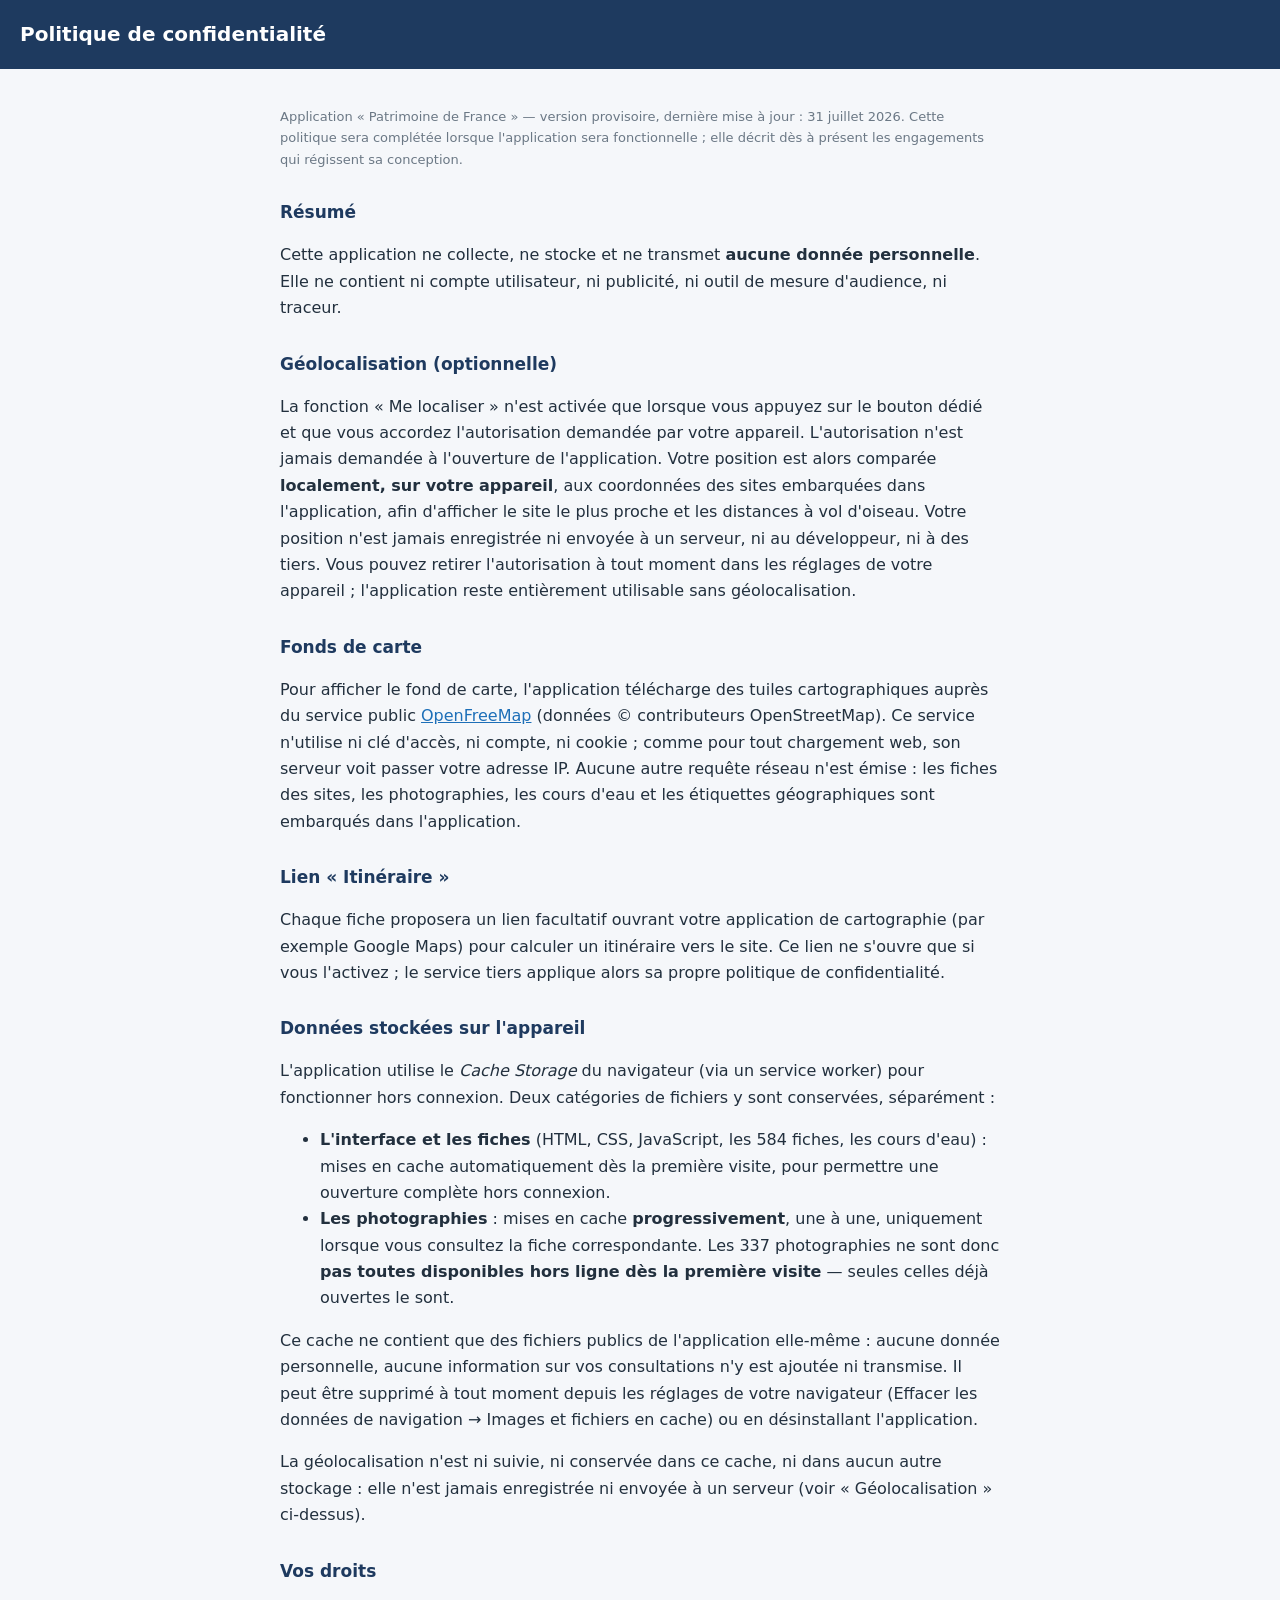
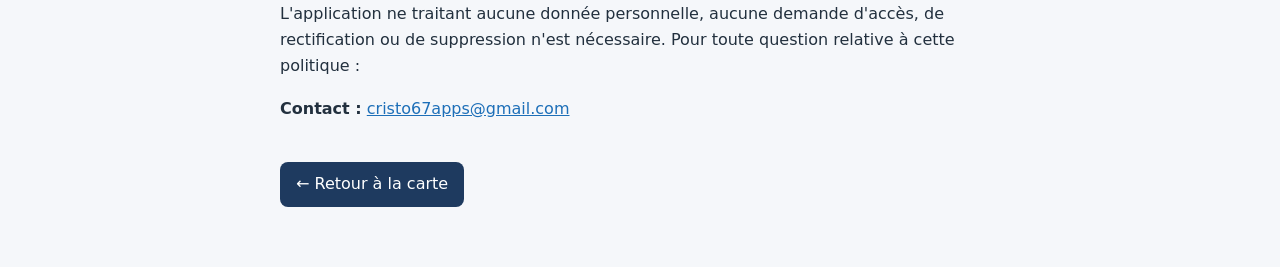
==== confidentialite.html @ 62805f30 "feat: publish patrimoine de france web application Publication statique de l'application Patrimoine " ====
<!DOCTYPE html>
<html lang="fr">
<head>
  <meta charset="utf-8">
  <meta name="viewport" content="width=device-width, initial-scale=1">
  <meta http-equiv="Content-Security-Policy" content="default-src 'self'; script-src 'none'; style-src 'self'; img-src 'self'; base-uri 'self'; form-action 'none'; object-src 'none'">
  <meta name="referrer" content="no-referrer">
  <title>Politique de confidentialité — Patrimoine de France</title>
  <link rel="manifest" href="./manifest.webmanifest">
  <meta name="theme-color" content="#1d3557">
  <link rel="icon" href="./icons/favicon-32.png" sizes="32x32" type="image/png">
  <link rel="icon" href="./icons/favicon-16.png" sizes="16x16" type="image/png">
  <link rel="apple-touch-icon" href="./icons/apple-touch-icon.png">
  <link rel="stylesheet" href="css/page.css">
</head>
<body>
  <header><h1>Politique de confidentialité</h1></header>
  <main>
    <p class="maj">Application « Patrimoine de France » — version provisoire,
      dernière mise à jour : 31 juillet 2026. Cette politique sera complétée
      lorsque l'application sera fonctionnelle ; elle décrit dès à présent les
      engagements qui régissent sa conception.</p>

    <h2>Résumé</h2>
    <p>Cette application ne collecte, ne stocke et ne transmet <strong>aucune donnée personnelle</strong>.
      Elle ne contient ni compte utilisateur, ni publicité, ni outil de mesure d'audience, ni traceur.</p>

    <h2>Géolocalisation (optionnelle)</h2>
    <p>La fonction « Me localiser » n'est activée que lorsque vous appuyez sur le bouton dédié et que
      vous accordez l'autorisation demandée par votre appareil. L'autorisation n'est jamais demandée
      à l'ouverture de l'application. Votre position est alors comparée
      <strong>localement, sur votre appareil</strong>, aux coordonnées des sites embarquées dans
      l'application, afin d'afficher le site le plus proche et les distances à vol d'oiseau.
      Votre position n'est jamais enregistrée ni envoyée à un serveur, ni au développeur, ni à des
      tiers. Vous pouvez retirer l'autorisation à tout moment dans les réglages de votre appareil ;
      l'application reste entièrement utilisable sans géolocalisation.</p>

    <h2>Fonds de carte</h2>
    <p>Pour afficher le fond de carte, l'application télécharge des tuiles cartographiques auprès
      du service public <a href="https://openfreemap.org" rel="noopener">OpenFreeMap</a>
      (données © contributeurs OpenStreetMap). Ce service n'utilise ni clé d'accès, ni compte,
      ni cookie ; comme pour tout chargement web, son serveur voit passer votre adresse IP.
      Aucune autre requête réseau n'est émise : les fiches des sites, les photographies, les cours
      d'eau et les étiquettes géographiques sont embarqués dans l'application.</p>

    <h2>Lien « Itinéraire »</h2>
    <p>Chaque fiche proposera un lien facultatif ouvrant votre application de cartographie
      (par exemple Google Maps) pour calculer un itinéraire vers le site. Ce lien ne s'ouvre
      que si vous l'activez ; le service tiers applique alors sa propre politique de
      confidentialité.</p>

    <h2>Données stockées sur l'appareil</h2>
    <p>L'application utilise le <em>Cache Storage</em> du navigateur (via un service worker) pour
      fonctionner hors connexion. Deux catégories de fichiers y sont conservées, séparément :</p>
    <ul>
      <li><strong>L'interface et les fiches</strong> (HTML, CSS, JavaScript, les 584 fiches, les
        cours d'eau) : mises en cache automatiquement dès la première visite, pour permettre une
        ouverture complète hors connexion.</li>
      <li><strong>Les photographies</strong> : mises en cache <strong>progressivement</strong>, une
        à une, uniquement lorsque vous consultez la fiche correspondante. Les 337 photographies ne
        sont donc <strong>pas toutes disponibles hors ligne dès la première visite</strong> — seules
        celles déjà ouvertes le sont.</li>
    </ul>
    <p>Ce cache ne contient que des fichiers publics de l'application elle-même : aucune donnée
      personnelle, aucune information sur vos consultations n'y est ajoutée ni transmise. Il peut
      être supprimé à tout moment depuis les réglages de votre navigateur (Effacer les données de
      navigation → Images et fichiers en cache) ou en désinstallant l'application.</p>
    <p>La géolocalisation n'est ni suivie, ni conservée dans ce cache, ni dans aucun autre stockage :
      elle n'est jamais enregistrée ni envoyée à un serveur (voir « Géolocalisation » ci-dessus).</p>

    <h2>Vos droits</h2>
    <p>L'application ne traitant aucune donnée personnelle, aucune demande d'accès, de rectification
      ou de suppression n'est nécessaire. Pour toute question relative à cette politique :</p>
    <p><strong>Contact :</strong> <a href="mailto:cristo67apps@gmail.com">cristo67apps@gmail.com</a></p>

    <a class="retour" href="index.html">← Retour à la carte</a>
  </main>
</body>
</html>
---- css/page.css ----
/* Pages statiques (confidentialité, mentions) */
:root { --bleu-nuit: #1e3a5f; --texte: #22303e; }
* { box-sizing: border-box; }
body {
  margin: 0;
  font-family: system-ui, "Segoe UI", Roboto, sans-serif;
  color: var(--texte);
  background: #f5f7fa;
  line-height: 1.65;
}
header {
  background: var(--bleu-nuit);
  color: #fff;
  padding: 18px 20px;
}
header h1 { margin: 0; font-size: 20px; }
main {
  max-width: 760px;
  margin: 0 auto;
  padding: 24px 20px 60px;
}
main h2 { font-size: 17px; margin-top: 28px; color: var(--bleu-nuit); }
a { color: #1d6fb8; }
.retour {
  display: inline-block;
  margin-top: 24px;
  background: var(--bleu-nuit);
  color: #fff;
  text-decoration: none;
  border-radius: 8px;
  padding: 9px 16px;
}
.maj { color: #6b7885; font-size: 13px; }
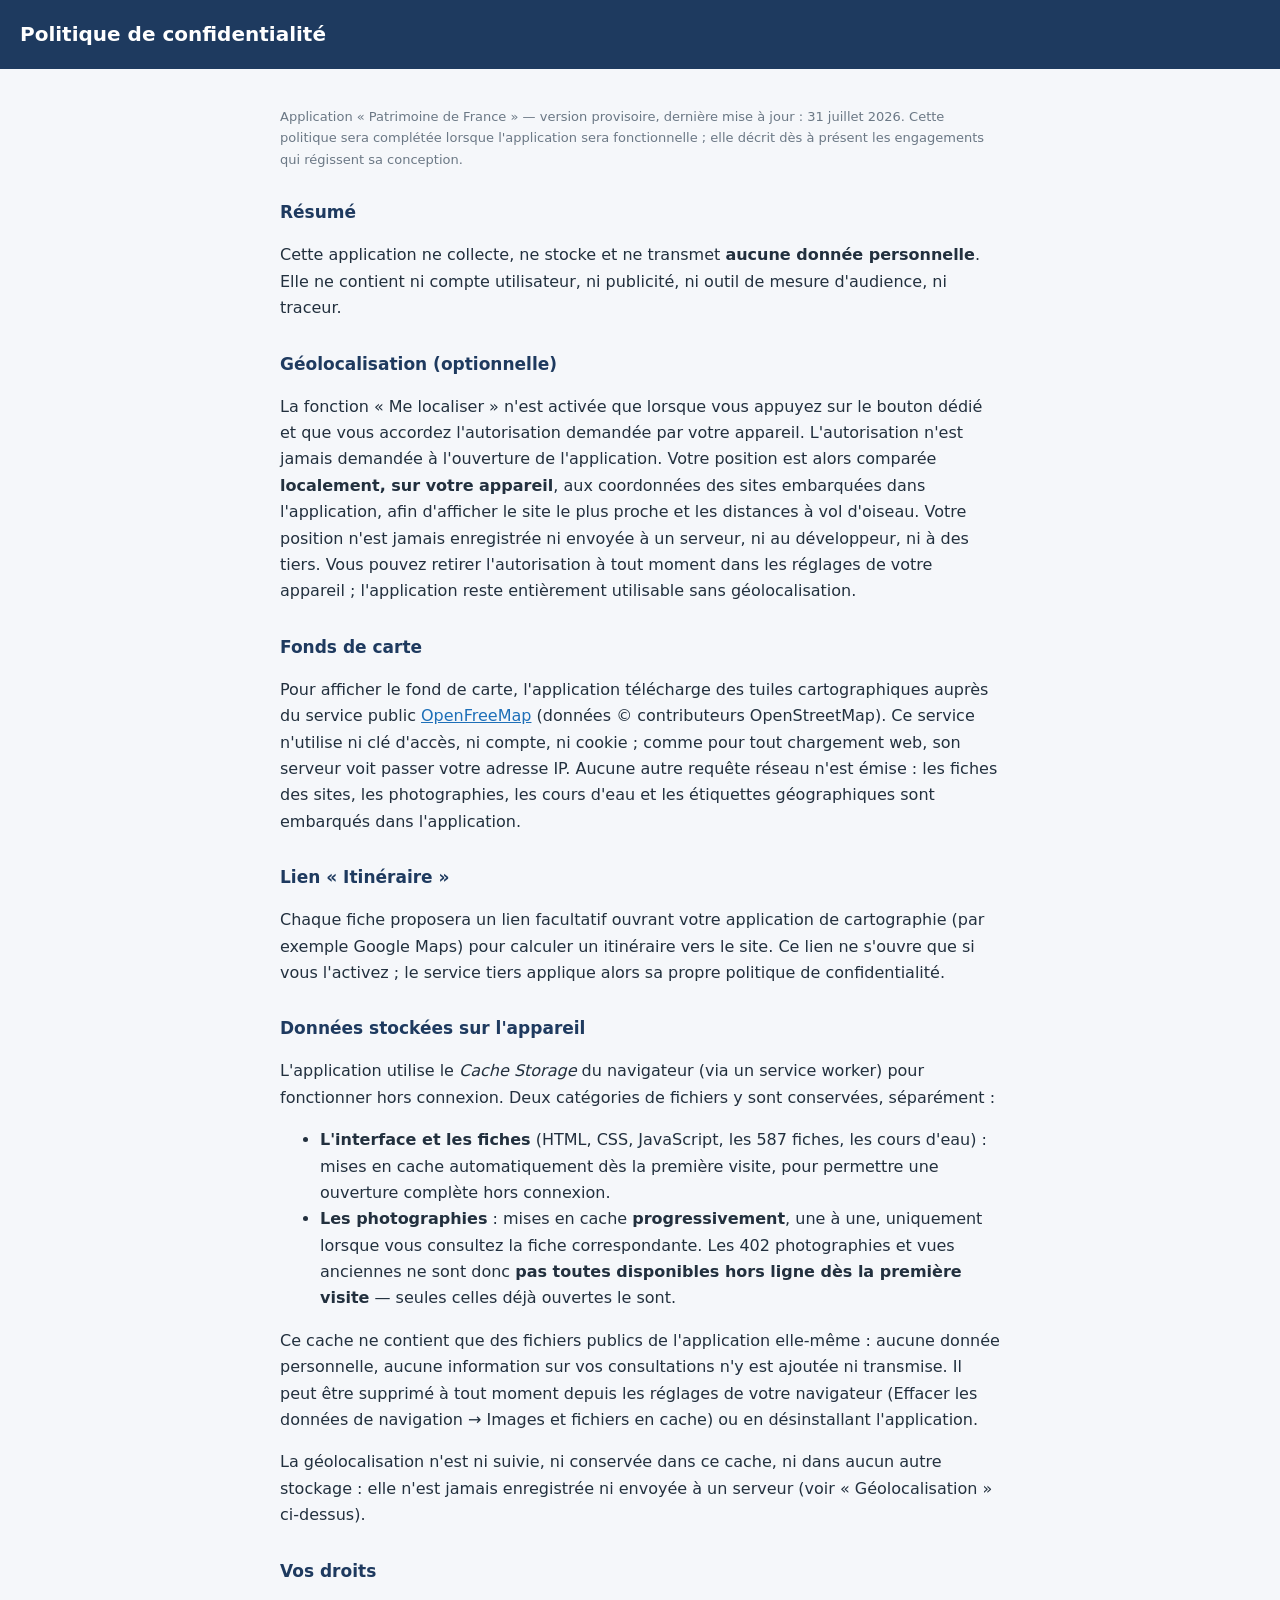
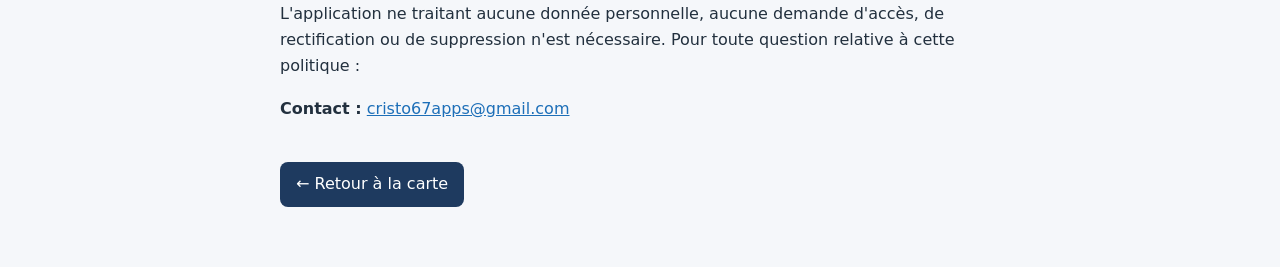
==== commit e7627ecb: "feat(web): ajouter les thèmes civil et militaire et leurs photos Co-Authored-By: Claude Opus 5.5 <no" ====
--- a/confidentialite.html
+++ b/confidentialite.html
@@ -53,11 +53,11 @@
     <p>L'application utilise le <em>Cache Storage</em> du navigateur (via un service worker) pour
       fonctionner hors connexion. Deux catégories de fichiers y sont conservées, séparément :</p>
     <ul>
-      <li><strong>L'interface et les fiches</strong> (HTML, CSS, JavaScript, les 584 fiches, les
+      <li><strong>L'interface et les fiches</strong> (HTML, CSS, JavaScript, les 587 fiches, les
         cours d'eau) : mises en cache automatiquement dès la première visite, pour permettre une
         ouverture complète hors connexion.</li>
       <li><strong>Les photographies</strong> : mises en cache <strong>progressivement</strong>, une
-        à une, uniquement lorsque vous consultez la fiche correspondante. Les 337 photographies ne
+        à une, uniquement lorsque vous consultez la fiche correspondante. Les 402 photographies et vues anciennes ne
         sont donc <strong>pas toutes disponibles hors ligne dès la première visite</strong> — seules
         celles déjà ouvertes le sont.</li>
     </ul>
